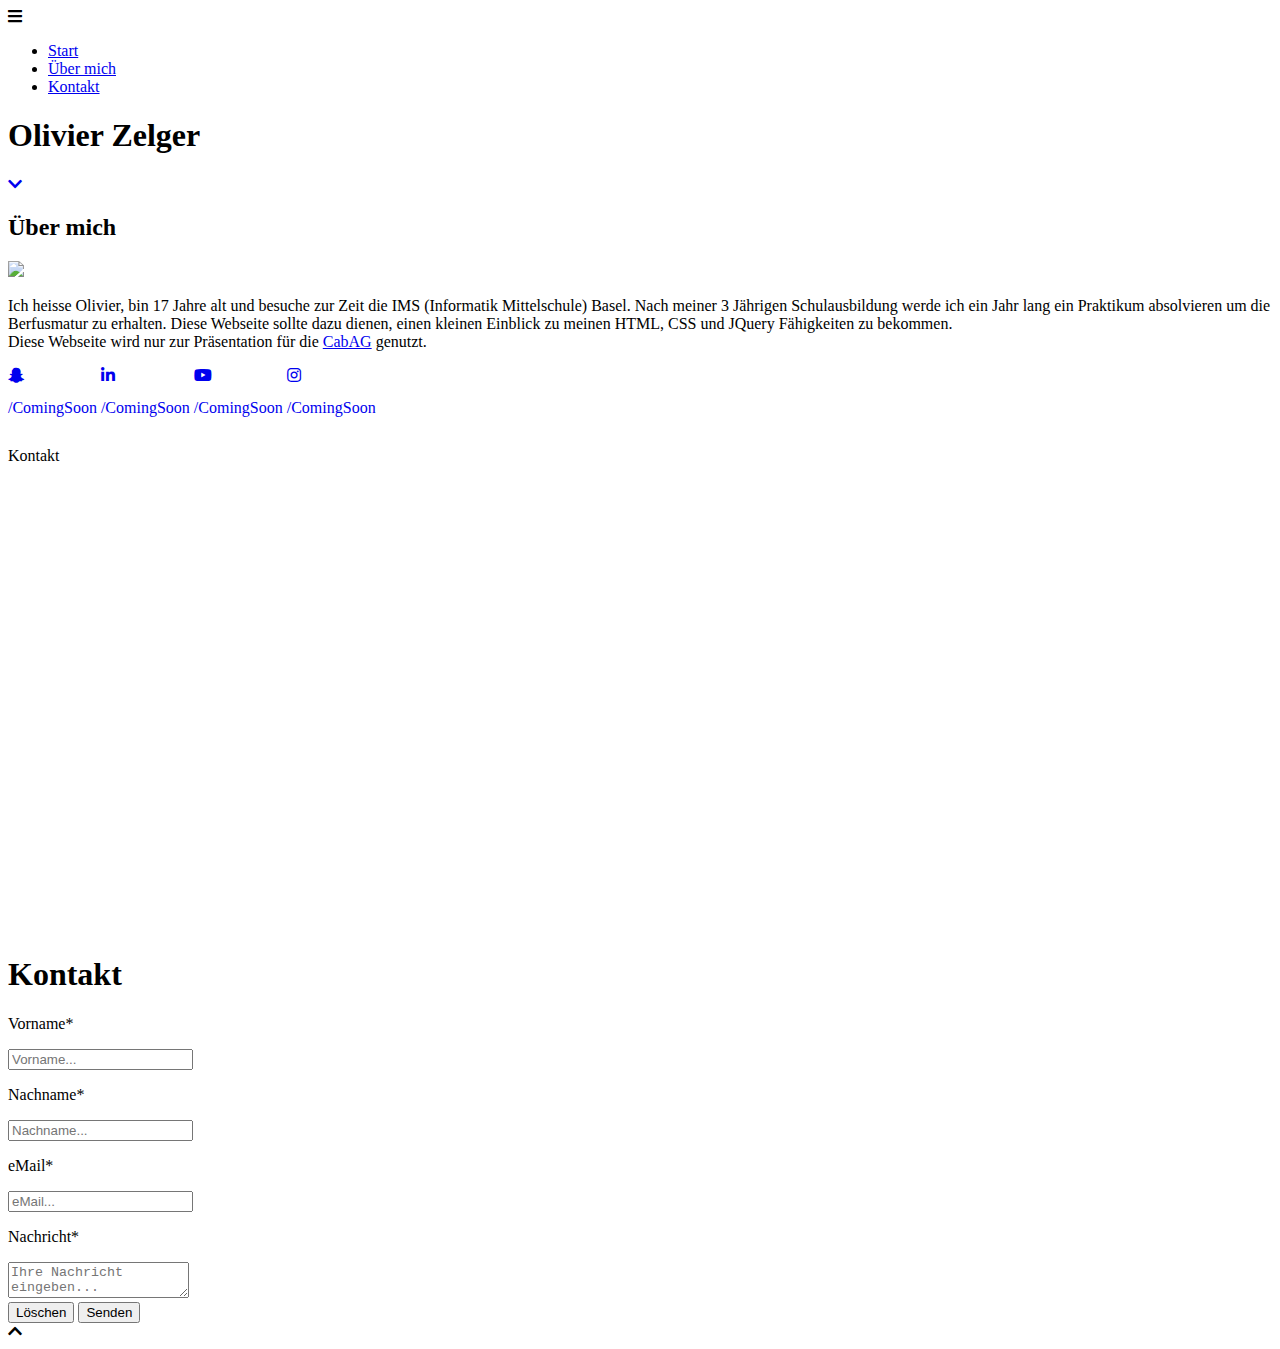
==== Websites/Olivier/index.html @ f36ba8c9 "first commit" ====
<!DOCTYPE html>
<html>
    <head>
        <title>Olivier Zelger</title>
        <meta charset="utf-8">
        <meta lang="de">
        <meta name="viewport" content="width=device-width, initial-scale=1">
        <link rel="icon" href="Bilder/TabICON.jpg">
        <link href="CSS/style.css" type="text/css" rel="stylesheet">
        <link rel="stylesheet" href="https://use.fontawesome.com/releases/v5.3.1/css/all.css">
        <link href="https://fonts.googleapis.com/css?family=Roboto:100,300,400,500,700,900" rel="stylesheet">
        <script src="https://code.jquery.com/jquery-3.3.1.js"></script>
    </head>
    
    <body>
        
        <nav>
            
            <div class="Menu">
                <div class="fa fa-bars"></div>
            </div>
            
            <ul>
                <li><a href="#Start">Start</a></li>
                <li><a href="#UeberMich">Über mich<i class="fa fa-sort-desc"></i></a></li>
                <li><a href="#Kontakt">Kontakt</a></li>
            </ul>
        </nav>
        
        <div id="Start" class="BGStart">
            <div class="CoverStart">
                
                <div class="StartTitel">
                    <h1>Olivier Zelger</h1>
                </div>
                
                <div class="StartButton">
                    <a class="buttonstart" href="#">
                        <i class="fa fa-chevron-down"></i>
                    </a>
                </div>
            </div>
        </div>
        <div id="UeberMich" class="skewedDIV"></div>
        
        <div class="UeberMich">
            <h2>Über mich</h2>
            
            <div class="AboutBild">
                <img src="Bilder/bild_bewerbung2.png"/>
            </div>
            
            <div class="AboutText">
                <p>Ich heisse Olivier, bin 17 Jahre alt und besuche zur Zeit die IMS (Informatik Mittelschule) Basel. Nach meiner 3 Jährigen Schulausbildung werde ich ein Jahr lang ein Praktikum absolvieren um die Berfusmatur zu erhalten. Diese Webseite sollte dazu dienen, einen kleinen Einblick zu meinen HTML, CSS und JQuery Fähigkeiten zu bekommen.<br />
                Diese Webseite wird nur zur Präsentation für die <a href="https://www.cabag.ch/" target="_blank">CabAG</a> genutzt.</p>
                
                <div class="icons slideIn">
                    <a href="ComingSoon.html"><i class="fab fa-snapchat-ghost"><p>/ComingSoon</p></i></a>
                    <a href="ComingSoon.html"><i class="fab fa-linkedin-in"><p>/ComingSoon</p></i></a>
                    <a href="ComingSoon.html"><i class="fab fa-youtube"><p>/ComingSoon</p></i></a>
                    <a href="ComingSoon.html"><i class="fab fa-instagram"><p>/ComingSoon</p></i></a>
                </div>
                
            </div>
        </div>
        
        <div class="skewedDIV_LR"></div>
        
        <div class="parallax">
            <div class="parallaxTxt">
                <p>Kontakt</p>
            </div>
        </div>
        
        <div class="skewedDIV_LR" style="top: -45px;"></div>
        
        
        <div class="GMaps">
                <iframe src="https://www.google.com/maps/embed?pb=!1m18!1m12!1m3!1d16163.829721356897!2d7.538671737973468!3d47.55487834537024!2m3!1f0!2f0!3f0!3m2!1i1024!2i768!4f13.1!3m3!1m2!1s0x4791b8d8c5185131%3A0xd64ba7e07d5f36c9!2sD%C3%BCrrenmattweg+23B%2C+4123+Allschwil!5e1!3m2!1sde!2sch!4v1537286667908" width="100%" height="450" frameborder="0" style="border:0" allowfullscreen></iframe>
        </div>
        
        <div id="Kontakt" class="Kontakt">
            <h1>Kontakt</h1>
            <form action="" method="post">
                <label><p>Vorname*</p>
                <input type="text" name="vorname" placeholder="Vorname..." required>
                </label>
                
                <label><p>Nachname*</p>
                <input type="text" name="nachname" placeholder="Nachname..." required>
                </label>
                
                <br />
                
                <label><p>eMail*</p>
                    <input type="email" name="email" placeholder="eMail..." required>
                </label>
                
                <label><p>Nachricht*</p>
                    <textarea name="nachricht" placeholder="Ihre Nachricht eingeben..." maxrequired></textarea>
                </label>
                
                <div class="Buttons">
                    <input type="reset" value="Löschen">
                    <input type="submit" value="Senden">
                </div>
                
            </form>
        
        </div>
        
        <div class="BackToTop">
            <i class="fa fa-chevron-up"></i>
        </div>
        
        <script type="text/javascript">
            $("nav .Menu").click(function(){
                $("ul").slideToggle();
            });

            $(window).resize(function(){
                if($(window).width() > 1000){
                    $("ul").removeAttr("style")
                }
            });
            
            $(document).ready(function(){
                
                $(window).scroll(function(){
                    if($(this).scrollTop() > 300){  //Wenn 300px nach unten gescrollt wurde
                        $('.BackToTop').fadeIn();   //einblenden
                    } else {
                        $('.BackToTop').fadeOut();  //ausblenden
                    }
                });
                
                $('.BackToTop').click(function(){
                    $('html,body').animate({scrollTop: 0}, 1250)    //html und body für verschiedene Browser, falls html oder body nicht erkannt werden / Ziel / Geschwindigkeit
                })
                
            });
            
            $(document).ready(function(){
                
                $('.buttonstart').click(function(){
                    $('html,body').animate({scrollTop: '+=800px'},1000);    //html und body für verschiedene Browser, falls html oder body nicht erkannt werden / Ziel / Geschwindigkeit
                })
                
            });
            
            
            $(window).scroll(function(){
                $(".slideIn").each(function(){
                    var pos = $(this).offset().top;
                    var winTop = $(window).scrollTop();
                    if (pos < winTop + 1000){
                        $(this).addClass("slide");
                    }
                });
            });  
        </script>
        
        

        
        
    </body>
    
</html>
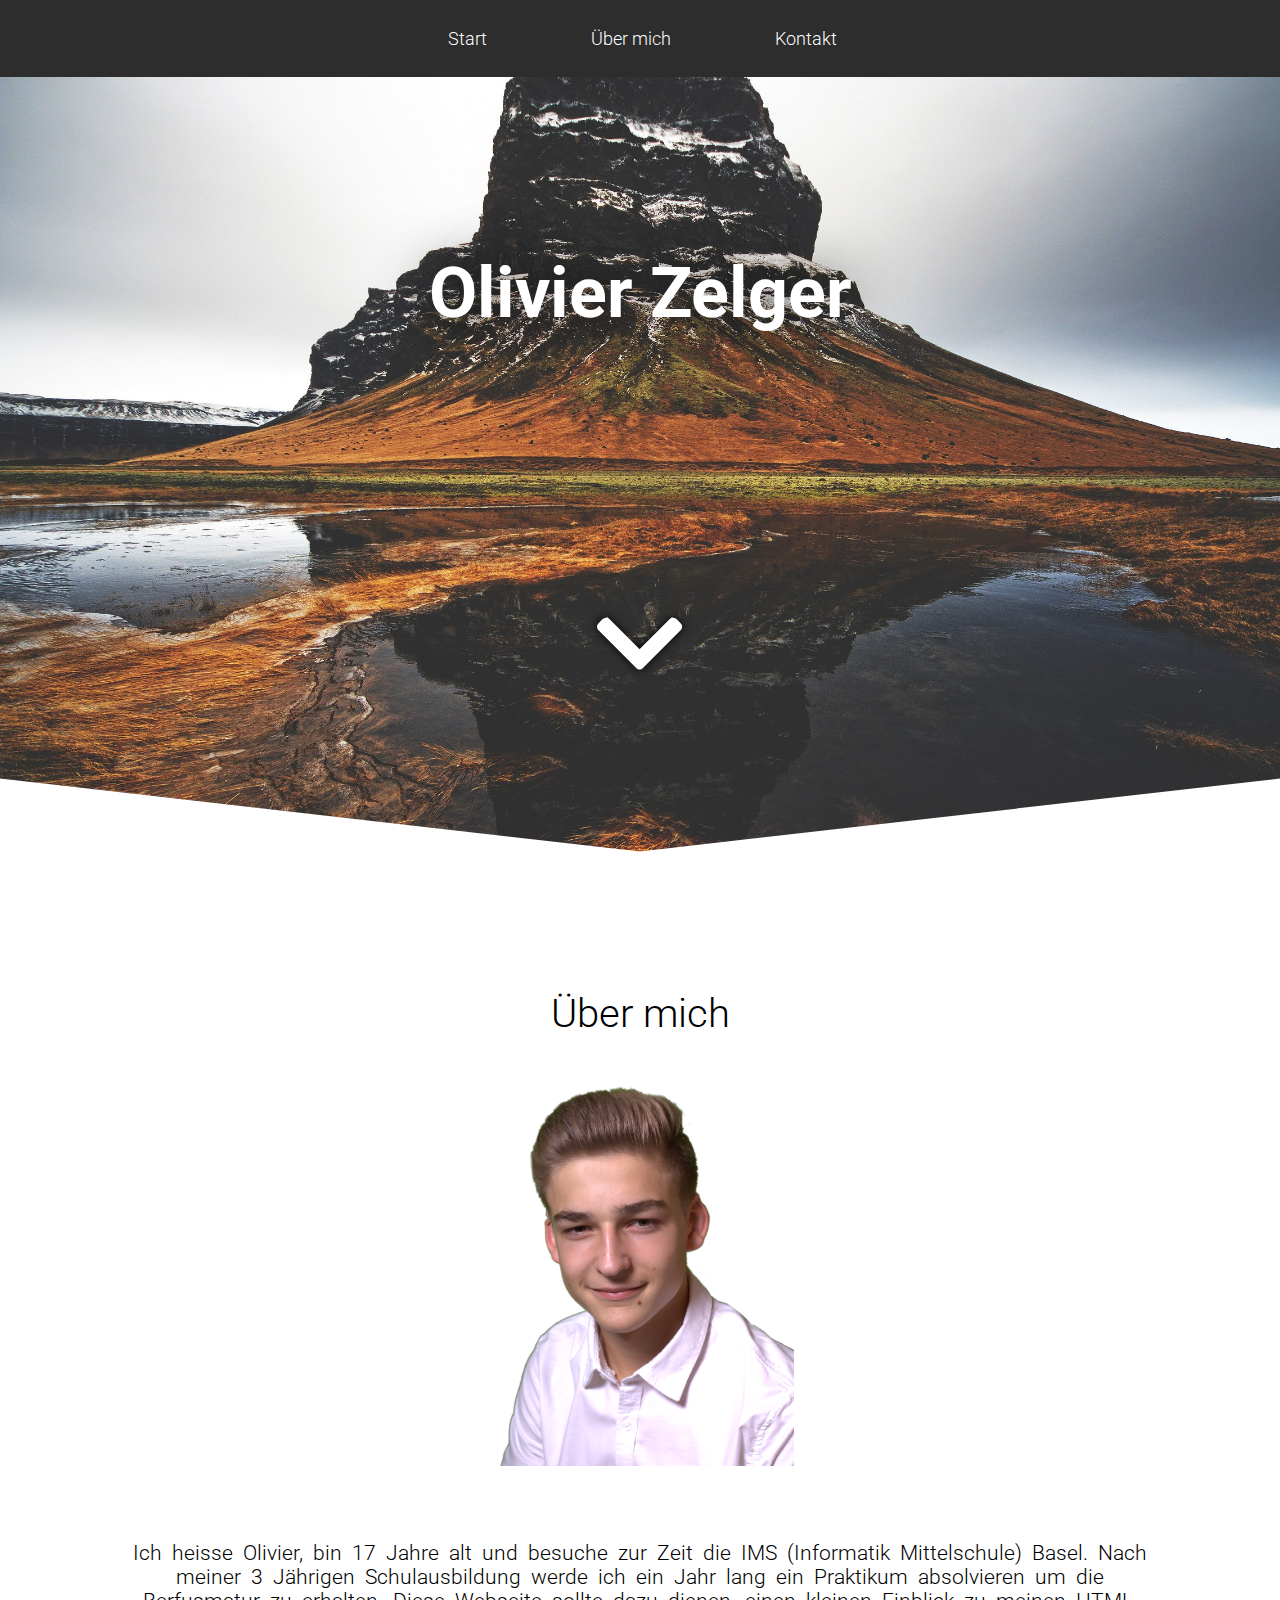
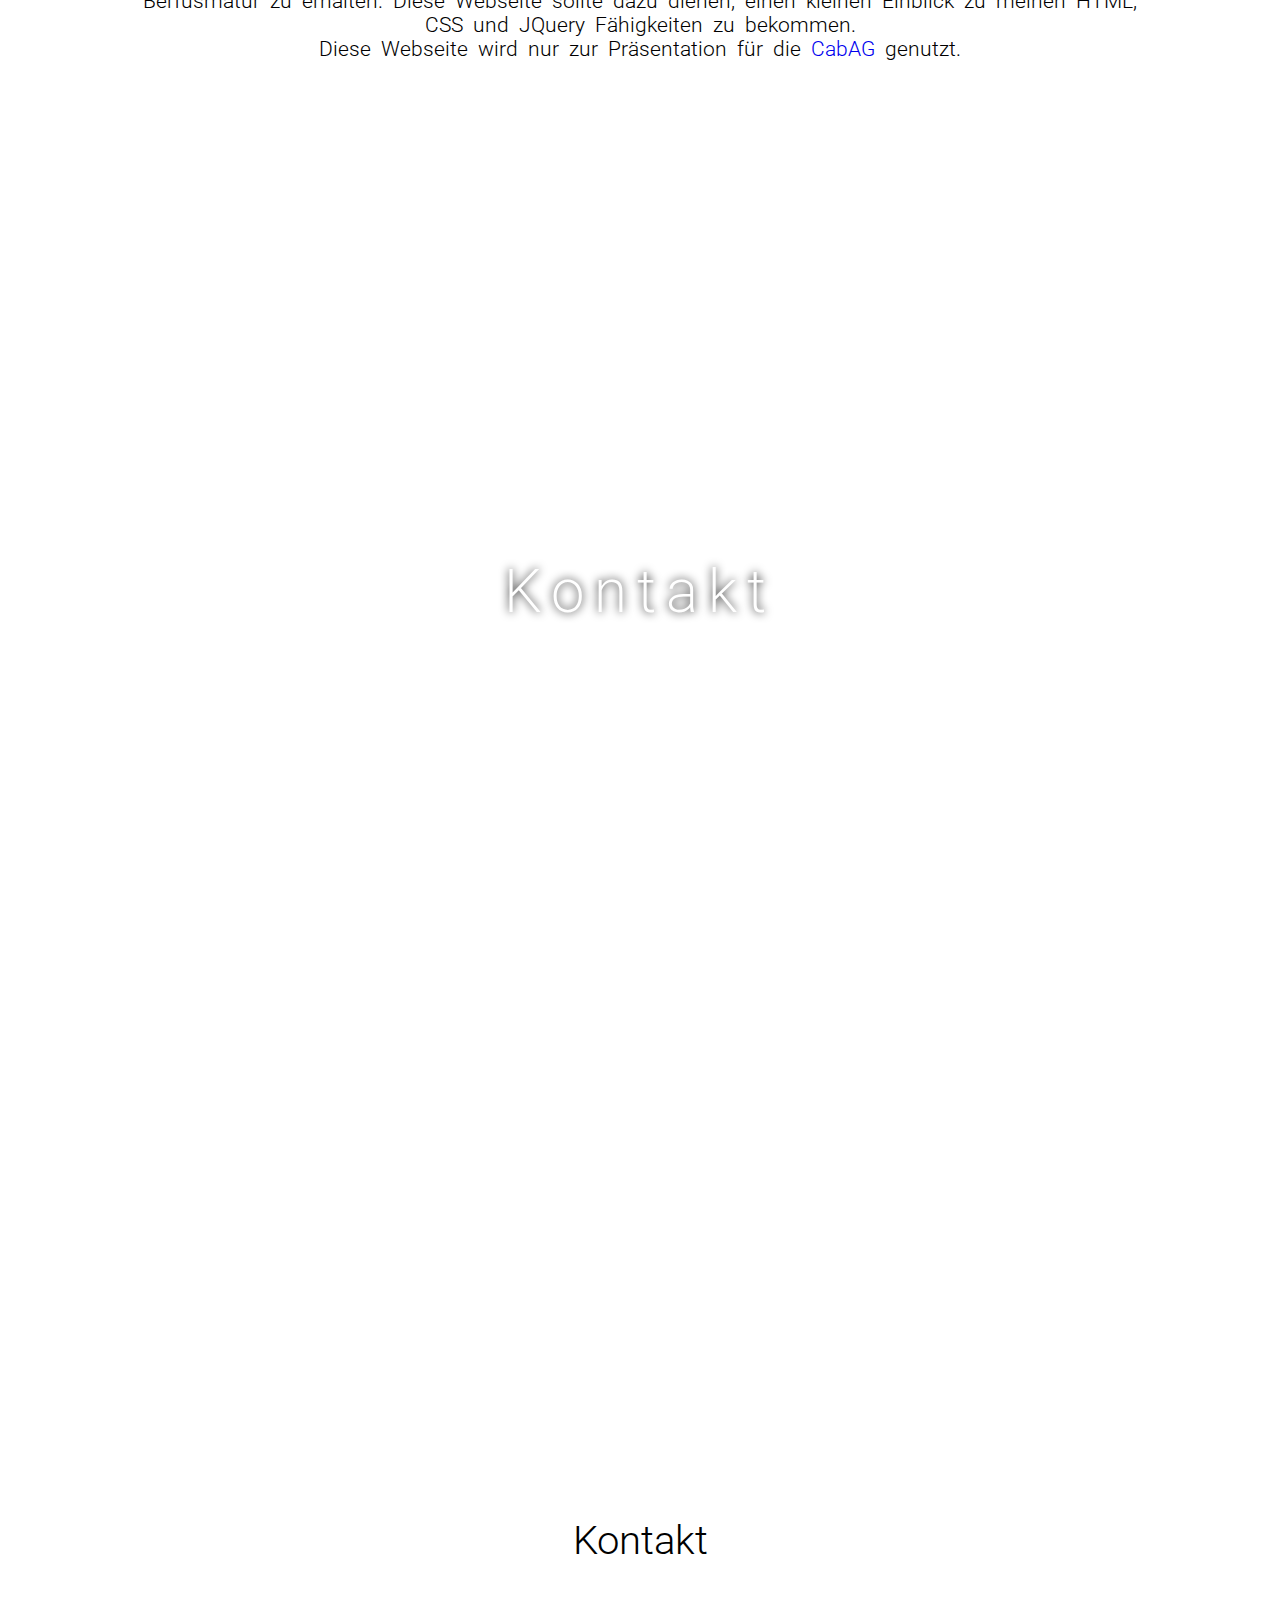
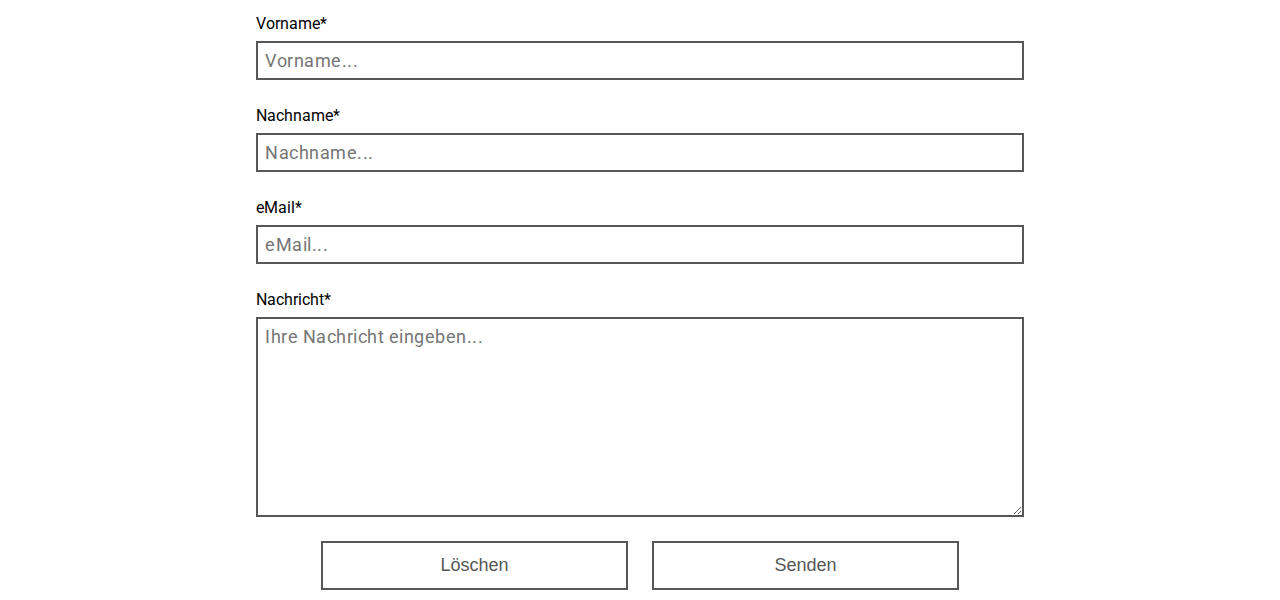
==== commit 138f6ed7: "Add files via upload" ====
--- a/Websites/Olivier/index.html
+++ b/Websites/Olivier/index.html
@@ -1,169 +1,169 @@
-<!DOCTYPE html>
-<html>
-    <head>
-        <title>Olivier Zelger</title>
-        <meta charset="utf-8">
-        <meta lang="de">
-        <meta name="viewport" content="width=device-width, initial-scale=1">
-        <link rel="icon" href="Bilder/TabICON.jpg">
-        <link href="CSS/style.css" type="text/css" rel="stylesheet">
-        <link rel="stylesheet" href="https://use.fontawesome.com/releases/v5.3.1/css/all.css">
-        <link href="https://fonts.googleapis.com/css?family=Roboto:100,300,400,500,700,900" rel="stylesheet">
-        <script src="https://code.jquery.com/jquery-3.3.1.js"></script>
-    </head>
-    
-    <body>
-        
-        <nav>
-            
-            <div class="Menu">
-                <div class="fa fa-bars"></div>
-            </div>
-            
-            <ul>
-                <li><a href="#Start">Start</a></li>
-                <li><a href="#UeberMich">Über mich<i class="fa fa-sort-desc"></i></a></li>
-                <li><a href="#Kontakt">Kontakt</a></li>
-            </ul>
-        </nav>
-        
-        <div id="Start" class="BGStart">
-            <div class="CoverStart">
-                
-                <div class="StartTitel">
-                    <h1>Olivier Zelger</h1>
-                </div>
-                
-                <div class="StartButton">
-                    <a class="buttonstart" href="#">
-                        <i class="fa fa-chevron-down"></i>
-                    </a>
-                </div>
-            </div>
-        </div>
-        <div id="UeberMich" class="skewedDIV"></div>
-        
-        <div class="UeberMich">
-            <h2>Über mich</h2>
-            
-            <div class="AboutBild">
-                <img src="Bilder/bild_bewerbung2.png"/>
-            </div>
-            
-            <div class="AboutText">
-                <p>Ich heisse Olivier, bin 17 Jahre alt und besuche zur Zeit die IMS (Informatik Mittelschule) Basel. Nach meiner 3 Jährigen Schulausbildung werde ich ein Jahr lang ein Praktikum absolvieren um die Berfusmatur zu erhalten. Diese Webseite sollte dazu dienen, einen kleinen Einblick zu meinen HTML, CSS und JQuery Fähigkeiten zu bekommen.<br />
-                Diese Webseite wird nur zur Präsentation für die <a href="https://www.cabag.ch/" target="_blank">CabAG</a> genutzt.</p>
-                
-                <div class="icons slideIn">
-                    <a href="ComingSoon.html"><i class="fab fa-snapchat-ghost"><p>/ComingSoon</p></i></a>
-                    <a href="ComingSoon.html"><i class="fab fa-linkedin-in"><p>/ComingSoon</p></i></a>
-                    <a href="ComingSoon.html"><i class="fab fa-youtube"><p>/ComingSoon</p></i></a>
-                    <a href="ComingSoon.html"><i class="fab fa-instagram"><p>/ComingSoon</p></i></a>
-                </div>
-                
-            </div>
-        </div>
-        
-        <div class="skewedDIV_LR"></div>
-        
-        <div class="parallax">
-            <div class="parallaxTxt">
-                <p>Kontakt</p>
-            </div>
-        </div>
-        
-        <div class="skewedDIV_LR" style="top: -45px;"></div>
-        
-        
-        <div class="GMaps">
-                <iframe src="https://www.google.com/maps/embed?pb=!1m18!1m12!1m3!1d16163.829721356897!2d7.538671737973468!3d47.55487834537024!2m3!1f0!2f0!3f0!3m2!1i1024!2i768!4f13.1!3m3!1m2!1s0x4791b8d8c5185131%3A0xd64ba7e07d5f36c9!2sD%C3%BCrrenmattweg+23B%2C+4123+Allschwil!5e1!3m2!1sde!2sch!4v1537286667908" width="100%" height="450" frameborder="0" style="border:0" allowfullscreen></iframe>
-        </div>
-        
-        <div id="Kontakt" class="Kontakt">
-            <h1>Kontakt</h1>
-            <form action="" method="post">
-                <label><p>Vorname*</p>
-                <input type="text" name="vorname" placeholder="Vorname..." required>
-                </label>
-                
-                <label><p>Nachname*</p>
-                <input type="text" name="nachname" placeholder="Nachname..." required>
-                </label>
-                
-                <br />
-                
-                <label><p>eMail*</p>
-                    <input type="email" name="email" placeholder="eMail..." required>
-                </label>
-                
-                <label><p>Nachricht*</p>
-                    <textarea name="nachricht" placeholder="Ihre Nachricht eingeben..." maxrequired></textarea>
-                </label>
-                
-                <div class="Buttons">
-                    <input type="reset" value="Löschen">
-                    <input type="submit" value="Senden">
-                </div>
-                
-            </form>
-        
-        </div>
-        
-        <div class="BackToTop">
-            <i class="fa fa-chevron-up"></i>
-        </div>
-        
-        <script type="text/javascript">
-            $("nav .Menu").click(function(){
-                $("ul").slideToggle();
-            });
-
-            $(window).resize(function(){
-                if($(window).width() > 1000){
-                    $("ul").removeAttr("style")
-                }
-            });
-            
-            $(document).ready(function(){
-                
-                $(window).scroll(function(){
-                    if($(this).scrollTop() > 300){  //Wenn 300px nach unten gescrollt wurde
-                        $('.BackToTop').fadeIn();   //einblenden
-                    } else {
-                        $('.BackToTop').fadeOut();  //ausblenden
-                    }
-                });
-                
-                $('.BackToTop').click(function(){
-                    $('html,body').animate({scrollTop: 0}, 1250)    //html und body für verschiedene Browser, falls html oder body nicht erkannt werden / Ziel / Geschwindigkeit
-                })
-                
-            });
-            
-            $(document).ready(function(){
-                
-                $('.buttonstart').click(function(){
-                    $('html,body').animate({scrollTop: '+=800px'},1000);    //html und body für verschiedene Browser, falls html oder body nicht erkannt werden / Ziel / Geschwindigkeit
-                })
-                
-            });
-            
-            
-            $(window).scroll(function(){
-                $(".slideIn").each(function(){
-                    var pos = $(this).offset().top;
-                    var winTop = $(window).scrollTop();
-                    if (pos < winTop + 1000){
-                        $(this).addClass("slide");
-                    }
-                });
-            });  
-        </script>
-        
-        
-
-        
-        
-    </body>
-    
+<!DOCTYPE html>
+<html>
+    <head>
+        <title>Olivier Zelger</title>
+        <meta charset="utf-8">
+        <meta lang="de">
+        <meta name="viewport" content="width=device-width, initial-scale=1">
+        <link rel="icon" href="Bilder/TabICON.jpg">
+        <link href="CSS/style.css" type="text/css" rel="stylesheet">
+        <link rel="stylesheet" href="https://use.fontawesome.com/releases/v5.3.1/css/all.css">
+        <link href="https://fonts.googleapis.com/css?family=Roboto:100,300,400,500,700,900" rel="stylesheet">
+        <script src="https://code.jquery.com/jquery-3.3.1.js"></script>
+    </head>
+    
+    <body>
+        
+        <nav>
+            
+            <div class="Menu">
+                <div class="fa fa-bars"></div>
+            </div>
+            
+            <ul>
+                <li><a href="#Start">Start</a></li>
+                <li><a href="#UeberMich">Über mich<i class="fa fa-sort-desc"></i></a></li>
+                <li><a href="#Kontakt">Kontakt</a></li>
+            </ul>
+        </nav>
+        
+        <div id="Start" class="BGStart">
+            <div class="CoverStart">
+                
+                <div class="StartTitel">
+                    <h1>Olivier Zelger</h1>
+                </div>
+                
+                <div class="StartButton">
+                    <a class="buttonstart" href="#">
+                        <i class="fa fa-chevron-down"></i>
+                    </a>
+                </div>
+            </div>
+        </div>
+        <div id="UeberMich" class="skewedDIV"></div>
+        
+        <div class="UeberMich">
+            <h2>Über mich</h2>
+            
+            <div class="AboutBild">
+                <img src="Bilder/bild_bewerbung2.png"/>
+            </div>
+            
+            <div class="AboutText">
+                <p>Ich heisse Olivier, bin 17 Jahre alt und besuche zur Zeit die IMS (Informatik Mittelschule) Basel. Nach meiner 3 Jährigen Schulausbildung werde ich ein Jahr lang ein Praktikum absolvieren um die Berfusmatur zu erhalten. Diese Webseite sollte dazu dienen, einen kleinen Einblick zu meinen HTML, CSS und JQuery Fähigkeiten zu bekommen.<br />
+                Diese Webseite wird nur zur Präsentation für die <a href="https://www.cabag.ch/" target="_blank">CabAG</a> genutzt.</p>
+                
+                <div class="icons slideIn">
+                    <a href="ComingSoon.html"><i class="fab fa-snapchat-ghost"><p>/ComingSoon</p></i></a>
+                    <a href="ComingSoon.html"><i class="fab fa-linkedin-in"><p>/ComingSoon</p></i></a>
+                    <a href="ComingSoon.html"><i class="fab fa-youtube"><p>/ComingSoon</p></i></a>
+                    <a href="ComingSoon.html"><i class="fab fa-instagram"><p>/ComingSoon</p></i></a>
+                </div>
+                
+            </div>
+        </div>
+        
+        <div class="skewedDIV_LR"></div>
+        
+        <div class="parallax">
+            <div class="parallaxTxt">
+                <p>Kontakt</p>
+            </div>
+        </div>
+        
+        <div class="skewedDIV_LR" style="top: -45px;"></div>
+        
+        
+        <div class="GMaps">
+                <iframe src="https://www.google.com/maps/embed?pb=!1m18!1m12!1m3!1d16163.829721356897!2d7.538671737973468!3d47.55487834537024!2m3!1f0!2f0!3f0!3m2!1i1024!2i768!4f13.1!3m3!1m2!1s0x4791b8d8c5185131%3A0xd64ba7e07d5f36c9!2sD%C3%BCrrenmattweg+23B%2C+4123+Allschwil!5e1!3m2!1sde!2sch!4v1537286667908" width="100%" height="450" frameborder="0" style="border:0" allowfullscreen></iframe>
+        </div>
+        
+        <div id="Kontakt" class="Kontakt">
+            <h1>Kontakt</h1>
+            <form action="" method="post">
+                <label><p>Vorname*</p>
+                <input type="text" name="vorname" placeholder="Vorname..." required>
+                </label>
+                
+                <label><p>Nachname*</p>
+                <input type="text" name="nachname" placeholder="Nachname..." required>
+                </label>
+                
+                <br />
+                
+                <label><p>eMail*</p>
+                    <input type="email" name="email" placeholder="eMail..." required>
+                </label>
+                
+                <label><p>Nachricht*</p>
+                    <textarea name="nachricht" placeholder="Ihre Nachricht eingeben..." maxrequired></textarea>
+                </label>
+                
+                <div class="Buttons">
+                    <input type="reset" value="Löschen">
+                    <input type="submit" value="Senden">
+                </div>
+                
+            </form>
+        
+        </div>
+        
+        <div class="BackToTop">
+            <i class="fa fa-chevron-up"></i>
+        </div>
+        
+        <script type="text/javascript">
+            $("nav .Menu").click(function(){
+                $("ul").slideToggle();
+            });
+
+            $(window).resize(function(){
+                if($(window).width() > 1000){
+                    $("ul").removeAttr("style")
+                }
+            });
+            
+            $(document).ready(function(){
+                
+                $(window).scroll(function(){
+                    if($(this).scrollTop() > 300){  //Wenn 300px nach unten gescrollt wurde
+                        $('.BackToTop').fadeIn();   //einblenden
+                    } else {
+                        $('.BackToTop').fadeOut();  //ausblenden
+                    }
+                });
+                
+                $('.BackToTop').click(function(){
+                    $('html,body').animate({scrollTop: 0}, 1250)    //html und body für verschiedene Browser, falls html oder body nicht erkannt werden / Ziel / Geschwindigkeit
+                })
+                
+            });
+            
+            $(document).ready(function(){
+                
+                $('.buttonstart').click(function(){
+                    $('html,body').animate({scrollTop: '+=800px'},1000);    //html und body für verschiedene Browser, falls html oder body nicht erkannt werden / Ziel / Geschwindigkeit
+                })
+                
+            });
+            
+            
+            $(window).scroll(function(){
+                $(".slideIn").each(function(){
+                    var pos = $(this).offset().top;
+                    var winTop = $(window).scrollTop();
+                    if (pos < winTop + 1000){
+                        $(this).addClass("slide");
+                    }
+                });
+            });  
+        </script>
+        
+        
+
+        
+        
+    </body>
+    
 </html>--- a/Websites/Olivier/CSS/style.css
+++ b/Websites/Olivier/CSS/style.css
@@ -0,0 +1,464 @@
+html,body{
+    margin: 0;
+    padding: 0;
+    width: 100%;
+    height: 100%;
+    font-family: 'Roboto', 'Arial', sans-serif;
+}
+
+p,h1,h2,a{
+    font-family: 'Roboto', 'Arial', sans-serif;
+}
+
+a{
+    text-decoration: none;
+}
+
+/* */
+/* --- Navigation - Start ---*/
+/* */
+
+nav{
+    z-index: 3;
+    position: fixed;
+    width: 100%;
+}
+
+nav ul{
+    text-align: center;
+    margin: 0;
+    padding: 0;
+    list-style-type: none;
+    background: #2d2d2d;
+    position: relative;
+    font-weight: 300;
+    font-size: 18px;
+}
+
+nav ul li{                    /* Navigationspunkte */
+    cursor: pointer;
+    display: inline-block;
+    transition: 0.5s;
+    margin-right: -4px;
+}
+
+nav ul li a{                /* Navigationspunkte - Verlinkung */
+    color: #fff;
+    text-decoration: none;
+    padding: 28px 47px;
+    display: block;
+    margin: 0;
+}
+
+nav ul li a:hover{
+    color: #fff;
+}
+
+nav ul li:hover{
+    background: #202020; /* oder #ff6b00 */
+}
+
+nav ul li:hover ul{
+    display: block;
+}
+
+nav ul li i{            /* Pfeile neben Dropdown */
+    float: right;
+    padding-left: 20px;
+}
+
+nav .Menu{
+    background: #2d2d2d;
+    color: #fff;
+    font-size: 24px;
+    cursor: pointer;
+}
+
+nav .Menu{
+    display: none;
+}
+
+/* */
+/* --- Navigation - Ende ---*/
+/* */
+
+
+/* */
+/* --- Landing-Page - Start ---*/
+/* */
+
+.BGStart{
+    width: 100%;
+    height: 100%;
+    margin: auto;
+    background: url(../Bilder/Mountain.jpg) no-repeat 50% 50%;
+    top: 0;
+    display: table;
+    background-size: cover;
+}
+.BGStart .CoverStart{
+    display: table-cell;
+    vertical-align: middle;
+    width: 100%;
+    max-width: none;
+    text-align: center;
+}
+
+.StartTitel{
+    text-shadow: 0px 0px 60px #000;
+    max-width: 500px;
+    margin: auto;
+    text-align: center;
+    font-size: 35px;
+    color: #ffffff;
+}
+
+.StartButton{
+    margin-top: 260px;
+}
+
+.StartButton a i{
+    text-shadow: 0px 0px 10px #000;
+    font-size: 100px;
+    color: #fff;
+    transition: 0.2s;
+}
+
+.StartButton a:hover i{
+    color: #007ad6;
+    margin-top: 10px;
+}
+
+/* */
+/* --- Landing-Page - Ende ---*/
+/* */
+
+.skewedDIV, .skewedDIV_LR{
+    width: 100%;
+    height: 0px;
+    position: relative;
+    margin-bottom: 50px;
+}
+
+.skewedDIV:before{
+    content: '';
+    width: 50%;
+    height: 140px;
+    position: absolute;
+    top: -85px;
+    left: 0;
+    background: #fff;
+    transform: skewY(6.5deg);
+}
+
+.skewedDIV:after{
+    content: '';
+    width: 50%;
+    height: 140px;
+    position: absolute;
+    top: -85px;
+    right: 0;
+    background: #fff;
+    transform: skewY(-6.5deg);
+}
+
+.skewedDIV_LR:after{
+    content: '';
+    width: 100%;
+    height: 150px;
+    position: absolute;
+    top: -25px;
+    right: 0;
+    background: #ffffff;
+    transform: skewY(-4deg);
+}
+
+/* */
+/* --- Übermich - Start ---*/
+/* */
+
+.UeberMich{
+    height: auto;
+    overflow: hidden;
+    margin: 0 10%;
+    text-align: center;
+}
+
+.UeberMich h2{
+    z-index: 1;
+    position: relative;
+    margin-top: 40px;
+    font-weight: 300;
+    font-size: 40px;
+}
+
+.AboutText{
+    font-size: 130%;
+    font-weight: 300;
+    word-spacing: 5px;
+    margin-top: 50px;
+    width: 60%;
+    float: left;
+}
+
+.AboutBild{
+    text-align: center;
+    height: auto;
+    width: 40%;
+    float: right;
+}
+
+.AboutBild img{
+    height: 570px;
+}
+.icons{
+    color: #000;
+    margin-top: 50px;
+}
+
+.icons i{
+    transition: 0.2s;
+    cursor: pointer;
+    font-size: 70px;
+    margin: 20px 30px;
+}
+
+.icons i:hover{
+    color: #007ad6;
+    margin: 20px;
+}
+
+.icons a, .icons a:visited{
+    color: #000;
+}
+
+.icons i p{
+    font-size: 25px;
+}
+
+/* */
+/* --- Übermich - Ende ---*/
+/* */
+
+
+.parallax {
+    background-image: url('../Bilder/Mountain.jpg');
+    height: 60%; 
+    background-attachment: fixed;
+    background-position: center;
+    background-repeat: no-repeat;
+    background-size: cover;
+}
+
+.parallaxTxt{
+    font-size: 60px;
+    position: absolute;
+    margin-top: 150px;
+    font-weight: 250;
+    text-shadow: 0px 0px 10px #000000;
+    letter-spacing: 10px;
+    width: 100%;
+    text-align: center;
+    color: #ffffff;
+}
+
+/* */
+/* --- Konatkt - Start ---*/
+/* */
+
+.GMaps{
+    margin-top: 150px;
+}
+
+.Kontakt{
+    width: 100%;
+}
+
+.Kontakt h1{
+    z-index: 1;
+    position: relative;
+    text-align: center;
+    font-weight: 300;
+    font-size: 40px;
+}
+
+.Kontakt form{
+    width: 40%;
+    margin: 50px auto;
+    padding: 0;
+}
+.Kontakt input[type="text"], input[type="email"], textarea{
+    font-family: 'Roboto', 'Arial', sans-serif;
+    font-size: 18px;
+    font-weight: 400;
+    letter-spacing: 0.5px;
+}
+
+.Kontakt input, textarea{
+    width: 100%;  
+    padding: 7px;
+    border: 2px solid #575757;
+    box-sizing: border-box;
+    margin-bottom: 10px;  
+    margin-top: -8px;
+}
+
+.Buttons{
+    text-align: center;
+}
+
+.Kontakt textarea{
+    width: 100%;
+    height: 200px;
+    border: 2px solid #575757;  
+    margin-top: -8px;
+}
+.Buttons input{
+    width: 40%;
+    background: #fff;
+    margin: 10px;
+    font-weight: 500;
+    font-size: 18px;
+    padding: 12px 10px;
+    cursor: pointer;
+    border: 2px solid #575757;
+    transition: 0.3s;
+    color: #575757;
+}
+
+.Buttons input:hover {
+    background-color: #007ad6;
+    border: 2px solid #007ad6;
+    color: #ffffff;
+}
+
+.Kontakt input:focus, textarea:focus{
+    border: 2px solid #007ad6;
+    outline: none;
+}
+
+/* */
+/* --- Kontakt - Ende ---*/
+/* */
+
+.BackToTop{
+    font-size: 50px;
+    position: fixed;
+    right: 50px;
+    bottom: 50px;
+    line-height: 100px;
+    background: #007ad6;
+    color: #fff;
+    width: 100px;
+    height: 100px;
+    text-align: center;
+    border-radius: 50px;
+    cursor: pointer;
+    display: none;
+}
+
+.BackToTop a:visited{
+    color: #fff;
+}
+
+.BackToTop:hover{
+    padding-bottom: 5px;
+    transition: 0.2s;
+}
+
+
+.slideIn{
+    visibility: hidden;
+}
+
+.slide{
+    animation-name: slide;
+    -webkit-animation-name: slide;
+    animation-duration: 1s;
+     -webkit-animation-duration: 1s;
+    visibility: visible;
+}
+
+@-webkit-keyframes slide{
+    0%{
+        opacity: 0;
+        -webkit-transform: translateY(70%);
+    }
+    
+    100%{
+        opacity: 1;
+        -webkit-transform: translateY(00%)
+    }
+}
+
+@media(max-width: 1400px){
+    .AboutBild{
+        width: 100%;
+    }
+    .AboutText{
+        width: 100%;
+    }
+    
+    .AboutBild img{
+        height: auto;
+        width: 30%;
+        min-width: 200px;
+    }
+    
+    .Kontakt form{
+        width: 60%;
+    }
+}
+
+
+
+
+@media(max-width: 800px){
+    .Kontakt form{
+        width: 80%;
+    }
+}
+
+
+@media(max-width: 786px) {
+    nav .Menu{
+        display: grid;
+        text-align: right;
+        padding: 15px 24px;
+    }
+                
+    nav ul{
+        display: none;
+        position: static;
+        background: #2d2d2d;
+    }
+                
+    nav ul li{
+        display: block;
+    }
+
+
+
+
+
+
+
+
+
+
+
+
+
+
+
+
+
+
+
+
+
+
+
+
+
+
